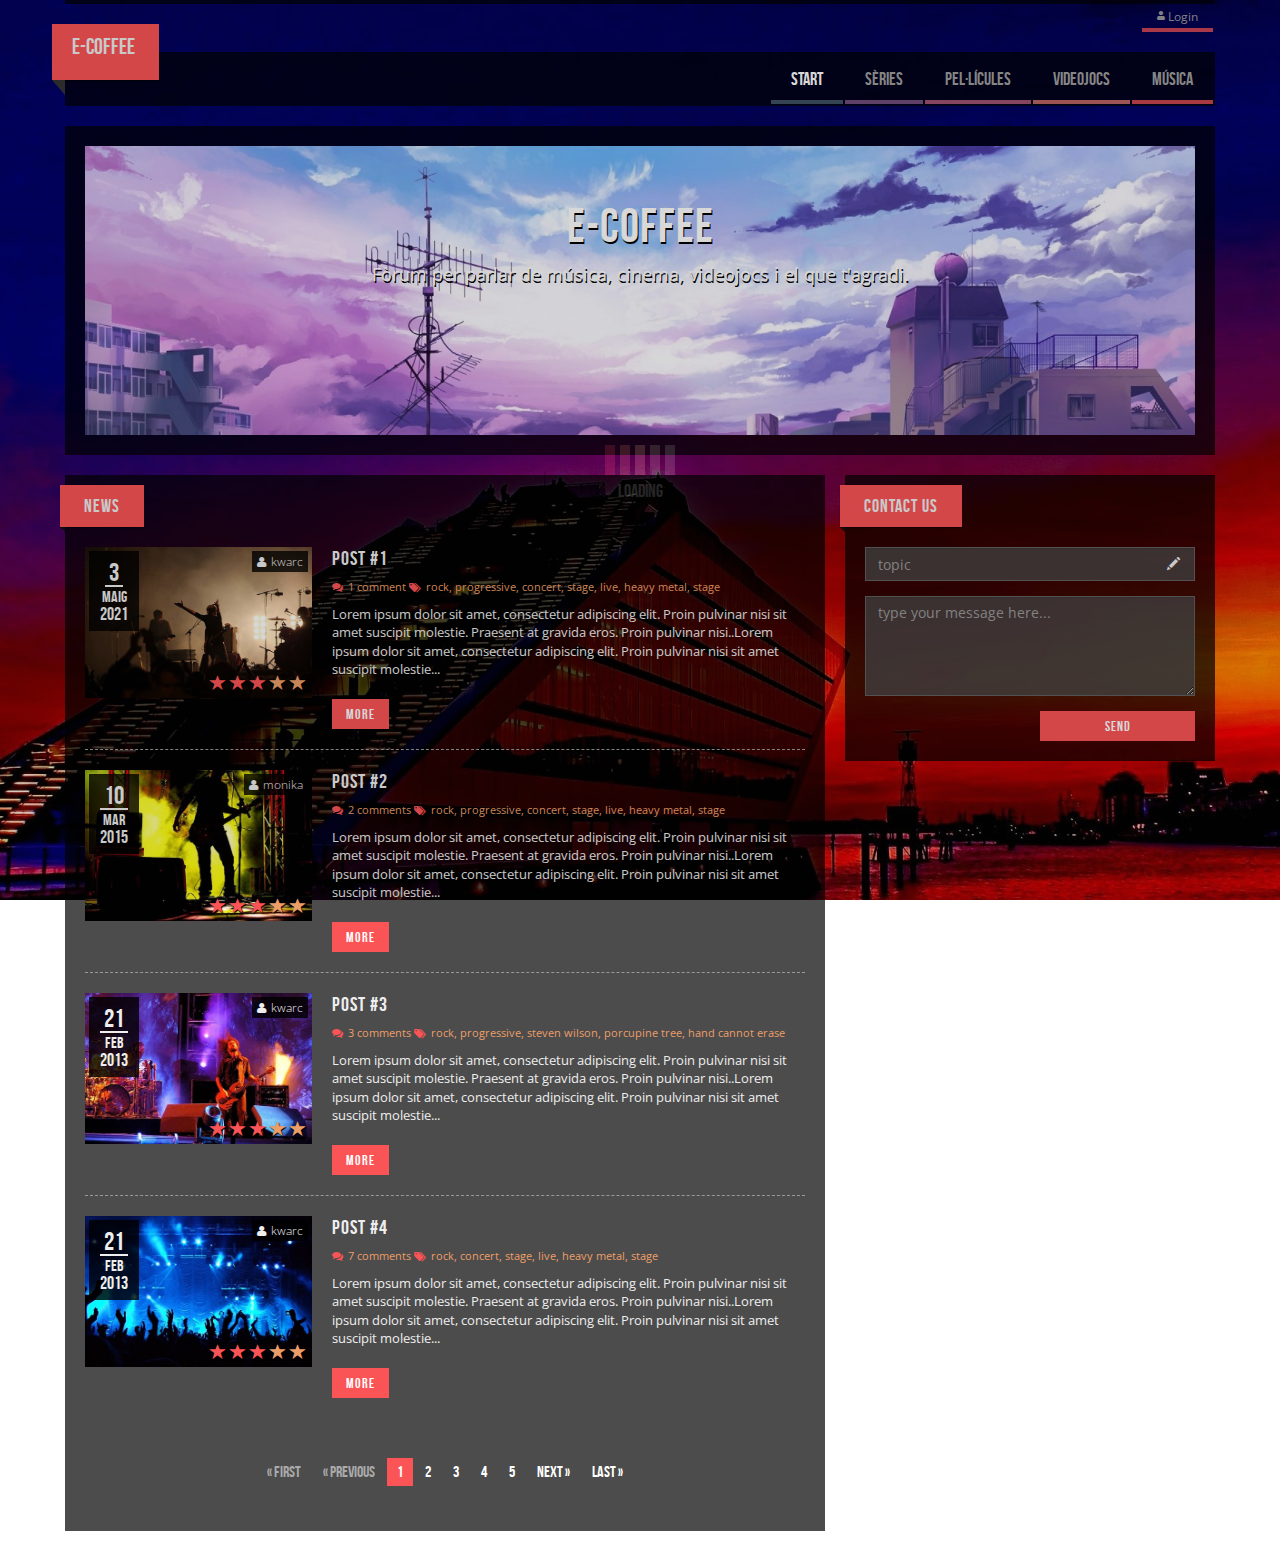
==== index.html @ 6d57e0d1 "first commit" ====
<!DOCTYPE html>
<html class="no-js">

<head>

    <meta name="viewport" content="width=device-width, initial-scale=1.0" />
    <meta http-equiv="Content-Type" content="text/html; charset=utf-8" />

    <title>E-Coffee</title>
    <!-- Opens Sans Font -->
    <link href='http://fonts.googleapis.com/css?family=Open+Sans:400,700,600' rel='stylesheet' type='text/css'>

    <!-- Bootstrap styles -->
    <link href="bootstrap-3.3.6-dist/css/bootstrap.min.css" media="screen" rel="stylesheet" type="text/css" >

    <!-- Font Awesome -->
    <link href="css/font-awesome.min.css" media="screen" rel="stylesheet" type="text/css" >

    <!-- Lightbox styles -->
    <link href="lightbox/css/lightbox.min.css" media="screen" rel="stylesheet" type="text/css" >

    <!-- Custom styles -->
    <link href="css/styles.min.css" media="screen" rel="stylesheet" type="text/css" >
    <!-- Modernizr -->
    <script type="text/javascript" src="js/modernizr.custom.min.js"></script>

    <script type="text/javascript">

        //checking media queries browsers support
        Modernizr.load({
            test: Modernizr.mq('only all'),
            nope: 'js/respond.min.js'
        });

    </script>

</head>

<body data-spy="scroll" data-target="#main-menu">
    <div class="preloader">
        <div class="loader">
            <div class="bar bar-1 bg-red"></div>
            <div class="bar bar-2 bg-orange"></div>
            <div class="bar bar-3 bg-yellow"></div>
            <div class="bar bar-4 bg-green"></div>
            <div class="bar bar-5 bg-green-2"></div>
            <div class="text">Loading</div>
        </div>
    </div>
    <div class="container">
        <div class="header-top">  
                    <div class="header-top-dropdown">

                        <div class="btn-group dropdown">
                            <button type="button" class="btn dropdown-toggle" data-toggle="dropdown">
                                <span class="text"><i class="fa fa-user"></i> Login</span>
                                <span class="equalizer-bar bg-red"></span>
                            </button>
                            <ul class="dropdown-menu dropdown-menu-right">
                                <li>
                                    <form class="login-form" action="#">
                                        <div class="form-group has-feedback">
                                            <input type="text" name="username" class="form-control" placeholder="Username">
                                            <i class="fa fa-user form-control-feedback"></i>
                                        </div>
                                        <div class="form-group has-feedback">
                                            <input type="password" name="username" class="form-control" placeholder="Password">
                                            <i class="fa fa-lock form-control-feedback"></i>
                                        </div>
                                        <button type="submit" class="btn standard-hover-effect bg-red btn-block">
                                            <span class="text">Log In <i class="fa fa-arrow-right"></i></span>
                                        </button>
                                        <h3 class="text-center">or</h3>
                                        <button type="submit" class="btn standard-hover-effect bg-red btn-block">
                                            <span class="text">Sign Up <i class="fa fa-arrow-right"></i></span>
                                        </button>
                                        <p class="text-center"><a href="#">Forgot your password?</a></p>
                                        <h3 class="text-center margin-bottom-20">Sign in with your social account</h3>
                                        <ul class="list-inline text-center">
                                            <li>
                                                <a href="#"><span class="icon-circle"><i class="fa fa-facebook"></i></span></a>
                                            </li><li>
                                                <a href="#"><span class="icon-circle"><i class="fa fa-twitter"></i></span></a>
                                            </li><li>
                                                <a href="#"><span class="icon-circle"><i class="fa fa-google-plus"></i></span></a>
                                            </li>
                                        </ul>
                                    </form>
                                </li>
                            </ul>
                        </div>
                    </div>
                    <div class="side-menu-tab">
                        <a class="expand" href="#">
                            <i class="fa fa-gear"></i>
                        </a>
                        <div class="side-menu-tab-content">
                            <h3 class="side-menu-header">Style switcher</h3>
                            <h4>Box transparency</h4>
                            <div class="row">
                                <div class="col-xs-6">
                                    <a class="btn standard-hover-effect bg-red btn-block change-opacity" href="#" data-opacity="low">
                                        <span class="text">Low</span>
                                    </a>
                                </div>
                                <div class="col-xs-6">
                                    <a class="btn standard-hover-effect bg-red btn-block change-opacity active" href="#" data-opacity="high">
                                        <span class="text">High</span>
                                    </a>
                                </div>
                            </div>
                        </div>
                    </div>

        </div>
        <div class="main-header">
            <div class="navbar navbar-inverse">
                <div class="navbar-header">
                    <button type="button" class="navbar-toggle" data-toggle="collapse" data-target="#main-menu">
                        <span class="sr-only">Toggle navigation</span>
                        <span class="icon-bar"></span>
                        <span class="icon-bar"></span>
                        <span class="icon-bar"></span>
                    </button>
                    <div class="navbar-brand">
                        <a href="index.html"><img src="img/logo.png" alt=""> E-Coffee</a>
                    </div>
                </div>
                <div class="collapse navbar-collapse" id="main-menu">
                    <ul class="nav navbar-nav">
                        <li class="active">
                            <a href="index.html">
                                <span class="text">Start</span>
                                <span class="equalizer-bar bg-blue"></span>
                            </a>
                        </li>
                        <li>
                            <a href="S&egrave;ries.html">
                                <span class="text">S&egrave;ries</span>
                                <span class="equalizer-bar bg-violet-2"></span>
                            </a>
                        </li>
                        <li>
                            <a href="Pel&middot;l&iacute;cules.html">
                                <span class="text">Pel&middot;l&iacute;cules</span>
                                <span class="equalizer-bar bg-pink"></span>
                            </a>
                        </li>
                        <li>
                            <a href="Videojocs.html">
                                <span class="text">Videojocs</span>
                                <span class="equalizer-bar bg-red-2"></span>
                            </a>
                        </li>
                        <li>
                            <a href="M&uacute;sica.html">
                                <span class="text">M&uacute;sica</span>
                                <span class="equalizer-bar bg-red"></span>
                            </a>
                        </li>
                    </ul>
                </div>
            </div>
        </div>
        
        <div class="row">
            <div class="col-md-12">
                <div class="standard-box no-border" id="slider">
                        <div class="carousel-inner">
                            <div class="item active">
                                <img src="img/slider-photos/concert-1.jpg" alt="slide-1">
                                <div class="carousel-caption">
                                    
                                    <h1 class="carousel-heading">E-Coffee </h1>
                                    <p>F&ograve;rum per parlar de m&uacute;sica, cinema, videojocs i el que t'agradi.</p>
                                </div>
                            </div>
                        </div>
                </div>   
            </div>     
            <div class="col-md-8">
                <div class="standard-box">
                    <h2 class="standard-header">
                        <span class="text">News</span>
                    </h2>
                    <!-- primer post -->
                    <div class="standard-article-item news">
                        <div class="row">
                            <div class="col-sm-4">
                                <a class="standard-article-image" href="news-item.html">
                                    <span class="standard-article-date date-full">
                                        <span class="day"><span>3</span></span>
                                        <span class="month">maig</span>
                                        <span class="year">2021</span>
                                    </span>
                                    <span class="standard-author"><i class="fa fa-user"></i> <strong>kwarc</strong></span>
                                    <img class="img-responsive" src="img/photos/concert-5-blog.jpg" alt="photo by Martin Fisch">
                                    <span class="rating">
                                        <span class="star positive">
                                            <span class="glyphicon glyphicon-star"></span>
                                        </span>
                                        <span class="star positive">
                                            <span class="glyphicon glyphicon-star"></span>
                                        </span>
                                        <span class="star positive">
                                            <span class="glyphicon glyphicon-star"></span>
                                        </span>
                                        <span class="star negative">
                                            <span class="glyphicon glyphicon-star"></span>
                                        </span>
                                        <span class="star negative">
                                            <span class="glyphicon glyphicon-star"></span>
                                        </span>
                                    </span>
                                </a>
                            </div>
                            <div class="col-sm-8">
                                <h3 class="standard-article-header"><a href="news-item.html">Post #1</a></h3>
                                <div class="list-toolbar">
                                    <a href="news-item.html#comments-list"><i class="fa fa-comments"></i> 1 comment</a>
                                    <i class="fa fa-tags"></i> <a href="#">rock</a>, <a href="#">progressive</a>, <a href="#">concert</a>, <a href="#">stage</a>, <a href="#">live</a>, <a href="#">heavy metal</a>, <a href="#">stage</a>
                                </div>
                                <p>Lorem ipsum dolor sit amet, consectetur adipiscing elit. Proin pulvinar nisi sit amet suscipit molestie. Praesent at gravida eros. Proin pulvinar nisi..Lorem ipsum dolor sit amet, consectetur adipiscing elit. Proin pulvinar nisi sit amet suscipit molestie...</p>
                                <a class="btn standard-hover-effect bg-red" href="news-item.html">
                                    <span class="text">More</span>
                                </a>
                            </div>
                            <div class="col-sm-12">
                                <hr>
                            </div>
                        </div>
                    </div>
                    <div class="standard-article-item news">
                        <div class="row">
                            <div class="col-sm-4">
                                <a class="standard-article-image" href="news-item.html">
                                    <span class="standard-article-date date-full">
                                        <span class="day"><span>10</span></span>
                                        <span class="month">mar</span>
                                        <span class="year">2015</span>
                                    </span>
                                    <span class="standard-author"><i class="fa fa-user"></i> <strong>monika</strong></span>
                                    <img class="img-responsive" src="img/photos/concert-2-blog.jpg" alt="photo by piermario">
                                    <span class="rating">
                                        <span class="star positive">
                                            <span class="glyphicon glyphicon-star"></span>
                                        </span>
                                        <span class="star positive">
                                            <span class="glyphicon glyphicon-star"></span>
                                        </span>
                                        <span class="star positive">
                                            <span class="glyphicon glyphicon-star"></span>
                                        </span>
                                        <span class="star negative">
                                            <span class="glyphicon glyphicon-star"></span>
                                        </span>
                                        <span class="star negative">
                                            <span class="glyphicon glyphicon-star"></span>
                                        </span>
                                    </span>
                                </a>
                            </div>
                            <div class="col-sm-8">
                                <h3 class="standard-article-header"><a href="news-item.html">Post #2</a></h3>
                                <div class="list-toolbar">
                                    <a href="news-item.html#comments-list"><i class="fa fa-comments"></i> 2 comments</a>
                                    <i class="fa fa-tags"></i> <a href="#">rock</a>, <a href="#">progressive</a>, <a href="#">concert</a>, <a href="#">stage</a>, <a href="#">live</a>, <a href="#">heavy metal</a>, <a href="#">stage</a>
                                </div>
                                <p>Lorem ipsum dolor sit amet, consectetur adipiscing elit. Proin pulvinar nisi sit amet suscipit molestie. Praesent at gravida eros. Proin pulvinar nisi..Lorem ipsum dolor sit amet, consectetur adipiscing elit. Proin pulvinar nisi sit amet suscipit molestie...</p>
                                <a class="btn standard-hover-effect bg-red" href="news-item.html">
                                    <span class="text">More</span>
                                </a>
                            </div>
                            <div class="col-sm-12">
                                <hr>
                            </div>
                        </div>
                    </div>
                    <div class="standard-article-item news">
                        <div class="row">
                            <div class="col-sm-4">
                                <a class="standard-article-image" href="news-item.html">
                                    <span class="standard-article-date date-full">
                                        <span class="day"><span>21</span></span>
                                        <span class="month">feb</span>
                                        <span class="year">2013</span>
                                    </span>
                                    <span class="standard-author"><i class="fa fa-user"></i> <strong>kwarc</strong></span>
                                    <img class="img-responsive" src="img/photos/concert-3-blog.jpg" alt="photo by deep_schismic">
                                    <span class="rating">
                                        <span class="star positive">
                                            <span class="glyphicon glyphicon-star"></span>
                                        </span>
                                        <span class="star positive">
                                            <span class="glyphicon glyphicon-star"></span>
                                        </span>
                                        <span class="star positive">
                                            <span class="glyphicon glyphicon-star"></span>
                                        </span>
                                        <span class="star negative">
                                            <span class="glyphicon glyphicon-star"></span>
                                        </span>
                                        <span class="star negative">
                                            <span class="glyphicon glyphicon-star"></span>
                                        </span>
                                    </span>
                                </a>
                            </div>
                            <div class="col-sm-8">
                                <h3 class="standard-article-header"><a href="news-item.html">Post #3</a></h3>
                                <div class="list-toolbar">
                                    <a href="news-item.html#comments-list"><i class="fa fa-comments"></i> 3 comments</a>
                                    <i class="fa fa-tags"></i> <a href="#">rock</a>, <a href="#">progressive</a>, <a href="#">steven wilson</a>, <a href="#">porcupine tree</a>, <a href="#">hand cannot erase</a>
                                </div>
                                <p>Lorem ipsum dolor sit amet, consectetur adipiscing elit. Proin pulvinar nisi sit amet suscipit molestie. Praesent at gravida eros. Proin pulvinar nisi..Lorem ipsum dolor sit amet, consectetur adipiscing elit. Proin pulvinar nisi sit amet suscipit molestie...</p>
                                <a class="btn standard-hover-effect bg-red" href="news-item.html">
                                    <span class="text">More</span>
                                </a>
                            </div>
                            <div class="col-sm-12">
                                <hr>
                            </div>
                        </div>
                    </div>
                    <div class="standard-article-item news">
                        <div class="row">
                            <div class="col-sm-4">
                                <a class="standard-article-image" href="news-item.html">
                                    <span class="standard-article-date date-full">
                                        <span class="day"><span>21</span></span>
                                        <span class="month">feb</span>
                                        <span class="year">2013</span>
                                    </span>
                                    <span class="standard-author"><i class="fa fa-user"></i> <strong>kwarc</strong></span>
                                    <img class="img-responsive" src="img/photos/concert-6-blog.jpg" alt="photo by Martin Fisch">
                                    <span class="rating">
                                        <span class="star positive">
                                            <span class="glyphicon glyphicon-star"></span>
                                        </span>
                                        <span class="star positive">
                                            <span class="glyphicon glyphicon-star"></span>
                                        </span>
                                        <span class="star positive">
                                            <span class="glyphicon glyphicon-star"></span>
                                        </span>
                                        <span class="star negative">
                                            <span class="glyphicon glyphicon-star"></span>
                                        </span>
                                        <span class="star negative">
                                            <span class="glyphicon glyphicon-star"></span>
                                        </span>
                                    </span>
                                </a>
                            </div>
                            <div class="col-sm-8">
                                <h3 class="standard-article-header"><a href="news-item.html">Post #4</a></h3>
                                <div class="list-toolbar">
                                    <a href="news-item.html#comments-list"><i class="fa fa-comments"></i> 7 comments</a>
                                    <i class="fa fa-tags"></i> <a href="#">rock</a>, <a href="#">concert</a>, <a href="#">stage</a>, <a href="#">live</a>, <a href="#">heavy metal</a>, <a href="#">stage</a>
                                </div>
                                <p>Lorem ipsum dolor sit amet, consectetur adipiscing elit. Proin pulvinar nisi sit amet suscipit molestie. Praesent at gravida eros. Proin pulvinar nisi..Lorem ipsum dolor sit amet, consectetur adipiscing elit. Proin pulvinar nisi sit amet suscipit molestie...</p>
                                <a class="btn standard-hover-effect bg-red" href="news-item.html">
                                    <span class="text">More</span>
                                </a>
                            </div>
                            <div class="col-sm-12">
                                <hr class="no-border">
                            </div>
                        </div>
                    </div>
                    <div class="text-center">
                        <ul class="pagination">
                            <li class="disabled"><a href="#"><small>&laquo;</small> First</a></li>
                            <li class="disabled"><a href="#"><small>&laquo;</small> Previous</a></li>
                            <li class="active"><a href="#">1</a></li>
                            <li><a href="#">2</a></li>
                            <li><a href="#">3</a></li>
                            <li><a href="#">4</a></li>
                            <li><a href="#">5</a></li>
                            <li><a href="#">Next <small>&raquo;</small></a></li>
                            <li><a href="#">Last <small>&raquo;</small></a></li>
                        </ul>
                    </div>
                </div>
            </div>
            <aside class="col-sm-12 col-md-4">
                <div class="standard-box bottom-box">
                    <h2 class="standard-header">
                        <span class="text">Contact Us</span>
                    </h2>
                    <form class="form-horizontal" enctype="application/x-www-form-urlencoded" method="post" action="#">
                        <div class="form-group has-feedback">
                            <div class="col-sm-12">
                                <input class="form-control" type="text" name="topic" id="topic" value="" placeholder="topic">
                                <span class="glyphicon glyphicon-pencil form-control-feedback"></span>
                            </div>
                        </div>
                        <div class="form-group">
                            <div class="col-sm-12">
                                <textarea class="form-control" name="message" id="message" placeholder="type your message here..."></textarea>
                            </div>
                        </div>
                        <div class="form-group">
                            <div class="col-sm-6 col-sm-offset-6">
                                <button name="submit" class="btn standard-hover-effect bg-red btn-block">
                                    <span class="text">Send</span>
                                </button>
                            </div>
                        </div>
                    </form>
                </div>
            </aside>
        </div>
       <div class="row">
            <div class="col-sm-6 col-md-4">  
            </div>
        </div>
        
    </div>
           


    <!-- jQuery -->
    <script type="text/javascript" src="js/jquery.1.11.0.min.js"></script>

    <!-- Bootstrap -->
    <script type="text/javascript" src="bootstrap-3.3.6-dist/js/bootstrap.min.js"></script>

    <!-- jQuery cookie -->
    <script type="text/javascript" src="js/jquery.cookie.min.js"></script>

    <!-- jQuery scrollTo -->
    <script type="text/javascript" src="js/jquery-scrollto-min.js"></script>

    <!-- Lightbox -->
    <script type="text/javascript" src="lightbox/js/lightbox.min.js"></script>

    <!-- Google maps -->
    <script src="https://maps.googleapis.com/maps/api/js"></script>

    <!-- Masonry -->
    <script type="text/javascript" src="js/masonry.pkgd.min.js"></script>

    <!-- Shuffle -->
    <script type="text/javascript" src="js/jquery.shuffle.modernizr.min.js"></script>

    <!-- Custom javascript -->
    <script type="text/javascript" src="js/custom.min.js"></script>

</body>
</html>
---- css/styles.min.css ----
@font-face{font-family:'bebas_neueregular';src:url(../fonts/BebasNeue-webfont.eot);src:url(../fonts/BebasNeue-webfont.eot?#iefix) format("embedded-opentype"),url(../fonts/BebasNeue-webfont.woff) format("woff"),url(../fonts/BebasNeue-webfont.ttf) format("truetype"),url(../fonts/BebasNeue-webfont.svg#bebas_neueregular) format("svg");font-weight:400;font-style:normal}html,body{height:100%;color:#eee;font-family:'bebas_neueregular';font-size:13px}body{overflow-x:hidden;background:url(../img/background.jpg) repeat top center fixed}.preloader{position:fixed;left:0;top:0;z-index:9999;overflow:visible;width:100%;height:100%;background:#080808}.loader{overflow:hidden;width:70px;height:50px;margin:auto}.preloader .loader{position:absolute;top:0;right:0;bottom:0;left:0;overflow:visible}.loader .text{position:absolute;bottom:-30px;left:0;width:100%;font-size:18px;text-align:center}.loader .bar{position:relative;float:left;width:10px;height:30px;background:#fff;margin-top:20px;margin-left:5px;-webkit-animation:load .9s infinite ease-in-out;animation:load .9s infinite ease-in-out}.loader .bar.bar-1{margin-left:0}.loader .bar.bar-2{-webkit-animation-delay:-.15s;animation-delay:-.15s}.loader .bar.bar-3{-webkit-animation-delay:-.3s;animation-delay:-.3s}.loader .bar.bar-4{-webkit-animation-delay:-.45s;animation-delay:-.45s}.loader .bar.bar-5{-webkit-animation-delay:-.6s;animation-delay:-.6s}@-webkit-keyframes load{0%,80%,100%{height:30px;top:0}40%{top:-20px;height:50px}}@keyframes load{0%,80%,100%{height:30px;top:0}40%{top:-20px;height:50px}}.side-menu-tab{position:fixed;right:-200px;top:82px;z-index:1000;width:250px;height:50px;-webkit-transition:all .3s;transition:all .3s}.side-menu-tab .expand{display:block;float:left;width:50px;height:50px;background:rgba(0,0,0,0.7);color:#fff;cursor:pointer;font-size:16px;line-height:50px;text-align:center;-webkit-transition:background .3s linear;transition:background .3s linear}.low-opacity .side-menu-tab .expand{background:rgba(0,0,0,0.85)}.side-menu-tab-content{float:left;width:200px;background:rgba(0,0,0,0.7);padding:10px 20px 20px;-webkit-transition:background .3s linear;transition:background .3s linear}.low-opacity .side-menu-tab-content{background:rgba(0,0,0,0.85)}.side-menu-tab.open{right:0}.side-menu-header{margin:0 0 30px;line-height:30px;text-align:center}.header-top{background:rgba(0,0,0,0.7);padding:2px 0;border:0 none;border-radius:0;-webkit-transition:background .3s linear;transition:background .3s linear}.low-opacity .header-top{background:rgba(0,0,0,0.85)}.header-top-dropdown{float:right;font-size:0;text-align:right}.header-top .social-links{margin:0}.header-top .social-links li{padding:0;margin-left:2px}.header-top .social-links li a{display:block;position:relative;width:30px;height:30px;color:#999;line-height:30px;text-align:center}.header-top .social-links li a .fa{position:relative;z-index:2}.header-top .social-links li a:hover,.header-top .social-links li a:focus{color:#fff}.header-top .btn-group{margin:0}.header-top .btn.dropdown-toggle{background:transparent;padding:0 15px;border:0 none;color:#999;font-family:"Open Sans",Arial,Helvetica,sans-serif;font-size:12px;letter-spacing:0;line-height:30px;-webkit-transition:.3s linear;transition:.3s linear}.header-top .btn:hover,.header-top .btn:focus{color:#fff}.header-top-dropdown .btn-group{margin-right:2px}.header-top-dropdown .btn-group .text{position:relative;z-index:2}.header-top-dropdown .dropdown-menu{z-index:103;min-width:240px;padding:10px;margin-top:2px}.header-top-dropdown .dropdown-menu .has-feedback .form-control-feedback{top:0}.header-top-dropdown .dropdown-menu .standard-hover-effect{margin-bottom:15px}.header-top-dropdown .dropdown-menu .standard-hover-effect.btn-lg .text{line-height:42px}.header-top-dropdown .dropdown-menu h3{margin-top:0;margin-bottom:15px;font-size:16px}.header-top-dropdown .icon-circle{padding:10px}.header-top-dropdown .icon-circle .fa,.header-top-dropdown .icon-circle .glyphicon{width:18px;height:18px;font-size:14px;line-height:18px}.header-top-dropdown .list-inline{margin-bottom:15px}.navbar{background:rgba(255,255,255,0.7);padding:2px;border:0 none;border-radius:0;margin-top:48px;-webkit-transition:background .3s linear;transition:background .3s linear}.low-opacity .navbar{background:rgba(0,0,0,0.85)}.navbar-inverse{background:rgba(0,0,0,0.7)}.navbar .social-links{position:absolute;top:-24px;right:0;margin:0}.navbar .social-links li{padding-left:4px;padding-right:0}.navbar .social-links li a{display:block;width:21px;height:21px;background:#FA5456;color:#eee;font-size:16px;line-height:21px;text-align:center;-webkit-transition:none;transition:none}.navbar .slogan{position:absolute;top:-24px;left:144px;padding-left:24px;color:#333;font-size:16px}.navbar .slogan .fa{position:absolute;top:-1px;left:0;font-size:20px}.navbar-brand{height:44px;padding:0;border-right:1px solid rgba(0,0,0,0);margin:0 5px 0 0;-webkit-transition:none;transition:none}.navbar-brand a{display:block;position:relative;height:56px;background:#FA5456;padding:12px 24px 12px 12px;color:#eee;font-size:22px;-webkit-box-shadow:0 1px 1px rgba(0,0,0,0.5);box-shadow:0 1px 1px rgba(0,0,0,0.5);-webkit-transition:none;transition:none}.navbar-brand a:after{position:absolute;top:56px;left:0;width:0;height:0;content:'';border-top:0 solid rgba(0,0,0,0);border-bottom:15px solid rgba(0,0,0,0);border-right:13px solid #333}.navbar-brand a:hover,.navbar-brand a:focus{color:#fff}.navbar-brand a img{margin-right:5px}.navbar .navbar-brand a{top:-30px;left:-15px}.navbar .navbar-collapse,.navbar .navbar-form{padding-left:0;padding-right:0}.navbar .navbar-toggle{height:54px;background:#FA5456;margin:0;border-radius:0;border:0 none}.navbar .navbar-toggle:hover,.navbar .navbar-toggle:focus{background:#FA5456}#main-menu > .navbar-nav{float:right;margin-right:-2px}#main-menu > .navbar-nav > li{margin-right:2px}#main-menu > .navbar-nav > li > a{padding-left:20px;padding-right:20px;font-size:18px;text-transform:uppercase;-webkit-transition:none;transition:none}#main-menu > .navbar-nav > li > a > .text{display:block;position:relative;z-index:2;-webkit-transition:all .3s ease-out;transition:all .3s ease-out}#main-menu > .navbar-nav > li > a:hover > .text{color:#eee}#main-menu > .navbar-nav > li.active > a{background:transparent}#main-menu .navbar-nav > .open > a,#main-menu .navbar-nav > .open > a:hover,#main-menu .navbar-nav > .open > a:focus{background-color:transparent}.equalizer-bar{display:block;position:absolute;left:0;bottom:0;z-index:1;opacity:.8;width:100%;height:4px;-webkit-transition:all .3s ease-out;transition:all .3s ease-out}:hover > .equalizer-bar{opacity:.8;height:100%}.caret{margin-right:-4px}.dropdown-menu{width:100%;background:rgba(0,0,0,0.7);padding:0;border:0 none;border-radius:0;-webkit-transition:background .3s linear;transition:background .3s linear}.low-opacity .dropdown-menu{background:rgba(0,0,0,0.85)}.dropdown-menu > li > a{position:relative;padding:10px 20px;border-bottom:1px solid rgba(255,255,255,0.15);color:#999;font-size:16px;text-align:left;text-transform:uppercase}.dropdown-menu > li > a:hover,.dropdown-menu > li > a:focus{color:#fff;background-color:transparent}.dropdown-menu>.active>a,.dropdown-menu>.active>a:hover,.dropdown-menu>.active>a:focus{background:transparent}.navbar-nav > li > .dropdown-menu{margin-top:2px;margin-left:-2px}.logo{color:#fff;font-family:'bebas_neueregular';font-size:20px}.logo:hover,.logo:focus{color:#fff}.scroll-up{position:absolute;top:-30px;right:0;width:30px;height:30px;background:rgba(0,0,0,0.7);color:#FA5456;line-height:30px;text-align:center}.low-opacity .scroll-up{background:rgba(0,0,0,0.85)}.footer{margin-top:30px}.footer p{margin-bottom:0}.footer .logo{margin-top:-6px}.footer hr{margin-top:10px;margin-bottom:10px}.standard-box{position:relative;background:rgba(0,0,0,0.7);padding:20px;margin-bottom:20px;-webkit-transition:background .3s linear;transition:background .3s linear}.low-opacity .standard-box{background:rgba(0,0,0,0.85)}.standard-header{display:block;position:relative;top:-10px;left:-25px;margin:0 0 10px;font-size:18px;line-height:18px}.standard-header .text{display:inline-block;background:#FA5456;padding:12px 24px;color:#eee;-webkit-box-shadow:0 1px 1px rgba(0,0,0,0.5);box-shadow:0 1px 1px rgba(0,0,0,0.5)}.standard-header .text-yellow{background:#FBDE8A}.standard-header .text-green{background:#B0D794}.standard-header .text-orange{background:#EB9E68}.standard-header .text-yellow,.standard-header .text-green,.standard-header .text-orange{color:#000}.standard-header:after{position:absolute;top:100%;left:0;width:0;height:0;content:'';border-top:0 solid rgba(0,0,0,0);border-bottom:5px solid rgba(0,0,0,0);border-right:5px solid #111}.standard-article-header{margin:0 0 10px;font-size:20px;letter-spacing:1px}.standard-article-header a{color:#eee}.standard-article-header a:hover{color:#FA5456}.standard-article-header .label{position:relative;top:-4px;padding:0 4px 1px;margin-left:2px;font-family:'Open Sans',Arial,Helvetica,sans-serif;font-size:10px;font-weight:300;text-transform:uppercase}.list-toolbar{margin-left:0;margin-bottom:10px;color:#EB9E68;font-family:"Open Sans",Arial,Helvetica,sans-serif;font-size:11px}.list-toolbar .fa{margin-right:2px;color:#FA5456}.standard-article-image{display:block;position:relative}.standard-article-date{position:absolute;top:4px;left:4px;width:50px;background:rgba(0,0,0,0.8);padding:8px 0;color:#eee;font-size:18px;line-height:16px;text-align:center;text-transform:uppercase}.standard-article-date span{display:block}.standard-article-date span span{display:inline-block;padding:0 4px;border-bottom:2px solid #eee;margin-bottom:2px}.standard-article-date span.day{font-size:26px;line-height:26px}.standard-article-date span.day-smaller{font-size:18px;line-height:26px}.standard-article-date span.month{font-size:16px;line-height:16px}.standard-article-date span.year{font-size:18px;line-height:18px}.standard-author{position:absolute;top:4px;right:4px;background:rgba(0,0,0,0.8);padding:2px 5px;color:#eee;font-family:'Open Sans',Arial,Helvetica,sans-serif;font-size:12px;text-align:right}.standard-author strong{font-weight:300;margin-left:2px}.rating{display:block;overflow:hidden;padding:3px 0;line-height:1px}.rating .star{float:left;padding:0 2px;color:#EB9E68;font-size:16px;-webkit-text-shadow:1px 1px 1px #000;text-shadow:1px 1px 1px #000}.rating .star.positive{color:#FA5456}.rating .text{line-height:14px;padding-left:5px}.standard-article-image .rating{position:absolute;bottom:4px;right:4px;z-index:10}.event-status{position:absolute;top:0;left:0;z-index:2;height:100%;width:3px;-webkit-transition:.3s ease;transition:.3s ease}.event-status-lg{width:6px}:hover > .event-status{width:100%;opacity:.25}.item-heading{text-transform:uppercase;font-size:23px;margin:0;margin-bottom:20px}.item-heading .item-number{position:relative;vertical-align:middle;font-size:15px;color:#FA5456;line-height:1}.standard-article-image .standard-article-date,.standard-article-image .standard-author{-webkit-transition:.3s linear;transition:.3s linear}.standard-article-image .standard-article-date span span{-webkit-transition:.3s border-color linear;transition:.3s border-color linear}.standard-article-image:hover .standard-article-date,.standard-article-image:hover .standard-author{color:#FA5456}.standard-article-image:hover .standard-article-date span span{border-color:#FA5456}.standard-article-item.event p,.standard-article-item.album p{margin:0 0 5px}.standard-article-item.event p .fa,.standard-article-item.event p .glyphicon,.standard-article-item.album p .fa,.standard-article-item.album p .glyphicon{margin-right:2px}.standard-article-item.event .description{color:#888;font-style:italic}.standard-article-item.event.event-date .standard-article-image{display:inline-block;float:left}.standard-article-item.event.event-date .standard-article-date{display:inline-block;position:relative;left:0;top:0;width:60px;padding:16px 0}.standard-article-item.event.event-date .standard-article-header,.standard-article-item.event.event-date p{margin-left:80px}.standard-article-item.album .rating{position:relative;left:0;top:0;z-index:1;margin-bottom:10px}.standard-article-item.album.album-xs .rating{margin-bottom:5px}.standard-article-item.album .standard-article-header{margin-bottom:5px}.standard-article-item.album.album-xs .standard-article-header{margin-bottom:2px}.standard-article-item.top-list-item .progress{margin-bottom:5px}.standard-article-item.smaller hr{margin-top:15px;margin-bottom:15px}.standard-article-item.smaller .standard-article-header{margin-bottom:0}.standard-article-item.tile .standard-article-header{margin-top:10px}.standard-article-item.tile p{font-size:12px;text-align:justify}.standard-box .article-item-image{margin:-15px}.article-toolbar{padding:10px 0;border-top:1px dashed #999;border-bottom:1px dashed #999;margin-bottom:20px;font-family:'Open Sans',Arial,Helvetica,sans-serif}.article-toolbar .list-inline{float:right;margin:0}.article-toolbar-info{line-height:30px}.article-toolbar-info .info-item{padding-right:10px;border-right:1px solid #999;margin-right:10px}.article-toolbar-info .info-item:last-child{padding-right:0;margin-right:0;border-right:0 none}.article-toolbar-info .info-item .glyphicon,.article-toolbar-info .info-item .fa{margin-right:2px}.standard-text{font-size:13px}.standard-text .img-link{display:block;position:relative;margin:20px auto}.standard-text .img-link.pull-left{margin:10px 20px 10px 0}.standard-text .img-link.pull-right{margin:10px 0 10px 20px}.standard-text .img-link img{margin:0}.standard-text .img-link .description{position:absolute;bottom:0;left:0;width:100%;background-color:rgba(0,0,0,.75);padding:10px;color:#fff;font-family:'Open Sans',Arial,Helvetica,sans-serif;font-size:11px}.standard-text .img-link .overlay{position:absolute;top:0;left:0;z-index:2;width:100%;height:100%;border:5px solid rgba(0,0,0,0.5);-webkit-transition:.3s linear;transition:.3s linear}.standard-text .img-link .overlay .fa{position:absolute;top:50%;left:50%;opacity:0;width:28px;height:28px;margin:-14px 0 0 -14px;color:#fff;font-size:28px;line-height:28px;text-align:center;-webkit-transition:.3s linear;transition:.3s linear}.standard-text .icon-circle{padding:5px}.standard-text .icon-circle .fa,.standard-text .icon-circle .glyphicon{width:18px;height:18px;font-size:14px;line-height:18px}.standard-text ul,.standard-text ol{font-family:'Open Sans',Arial,Helvetica,sans-serif}.img-link:hover .overlay{background:rgba(0,0,0,0.75)}.img-link:hover .overlay .fa{opacity:1}.img-link:hover .overlay .description-box{opacity:1}.img-thumbnail{background-color:rgba(0,0,0,0.7);border:0 none;border-radius:0}.info-content{font-family:'Open Sans',Arial,Helvetica,sans-serif}.info-content .info-item{margin-bottom:2px}.info-content .info-item .glyphicon,.info-content .info-item .fa{margin-right:2px}.comments-list .comment{margin:0 0 20px}.comments-list .comment .comment-info{float:right;width:30%;font-family:'Open Sans',Arial,Helvetica,sans-serif;font-size:11px;text-align:right}.comments-list .comment .comment-info img{float:right;margin:0 0 0 10px}.comments-list .comment .comment-info span{display:block;display:block;text-align:right}.comments-list .comment .comment-content{border-bottom:1px dashed #888;color:#999}.comments-list .comment:last-child .comment-content{border-bottom:0 none}.user-box p{margin-bottom:0}.user-box .subheading{margin-bottom:10px}.user-box .description{text-align:justify}.user-box .heading{margin-top:10px;margin-bottom:2px}.user-box .subheading{color:#888}.user-box .avatar{position:relative}.user-box .avatar .additional-info-box .fa{font-size:24px}.social-icons li a{display:inline-block;width:18px;height:18px;background:#FA5456;color:#eee;font-size:14px;line-height:18px;text-align:center}.additional-info-box{position:absolute;top:0;left:0;opacity:0;width:100%;height:100%;padding:20px 10px;background:rgba(250,84,86,0.65);color:#fff;text-align:center;vertical-align:middle;-webkit-transition:.3s linear;transition:.3s linear}.additional-info-box-content{position:absolute;top:70%;left:0;width:100%;height:46px;margin-top:-21px;-webkit-transition:.3s linear;transition:.3s linear}:hover > .additional-info-box .additional-info-box-content{top:50%}.additional-info-box .fa{font-size:28px}.additional-info-box p{display:block}:hover > .additional-info-box{opacity:1}.pagination>li>a,.pagination>li>span{background:transparent;padding:6px 10px;border:0 none;margin:0 1px;color:#fff;font-size:16px;line-height:1}.pagination > .active > a,.pagination > .active > span,.pagination > .active > a:hover,.pagination > .active > span:hover,.pagination > .active > a:focus,.pagination > .active > span:focus{background:#FA5456}.pagination > .disabled > span,.pagination > .disabled > span:hover,.pagination > .disabled > span:focus,.pagination > .disabled > a,.pagination > .disabled > a:hover,.pagination > .disabled > a:focus{background:transparent;border:0 none;border-radius:0;color:#aaa}.pagination > li > a:hover,.pagination > li > span:hover,.pagination > li > a:focus,.pagination > li > span:focus{background:transparent;color:#EB9E68}.pagination>li:first-child>a,.pagination>li:first-child>span,.pagination>li:last-child>a,.pagination>li:last-child>span{border-radius:0}.progress{border-radius:0}.progress-bar{position:relative;padding-left:15px;font-family:'Open Sans',Arial,Helvetica,sans-serif;font-size:12px;text-align:left}.progress-bar:after{display:block;position:absolute;left:0;bottom:0;z-index:2;width:0;height:100%;content:"";background:#e73639;-webkit-transition:all .3s ease-out;transition:all .3s ease-out}.progress-bar .text{position:relative;z-index:3}.progress-bar-danger{background-color:#FA5456}.progress:hover .progress-bar:after{width:100%}.tags-list{margin-bottom:-10px}.tag{display:inline-block;position:relative;height:20px;background:#181818;padding:0 4px 0 6px;border-radius:3px 0 0 3px;margin:0 10px 10px 0;color:#fff;font-family:'Open Sans',Arial,Helvetica,sans-serif;font-size:12px;line-height:20px}.tag:hover,.tag:focus{background-color:#FA5456;color:#fff}.tag:hover:before,.tag:focus:before{border-color:transparent transparent transparent #FA5456}.tag .fa{margin-right:5px}.tag:before{position:absolute;top:0;right:-10px;width:0;height:0;content:"";border-style:solid;border-width:10px 0 10px 10px;border-color:transparent transparent transparent #181818;-webkit-transition:.3s linear;transition:.3s linear}.thumbnail{position:relative;background:rgba(0,0,0,0.7);padding:0;margin-bottom:20px;border:0 none;border-radius:0;-webkit-transition:background .3s linear;transition:background .3s linear}.low-opacity .thumbnail{background:rgba(0,0,0,0.85)}.thumbnail .standard-header{top:10px;left:-5px}.pricing .price{display:block;height:100px;margin:0;line-height:100px;font-size:62px;font-weight:500;text-align:center}.pricing .additional-info{display:block;position:relative;top:-20px;color:#999;font-family:'Open Sans',Arial,Helvetica,sans-serif;font-size:16px;font-weight:700;text-align:center;text-transform:uppercase}.pricing .main-description{padding:0 15px 12px;margin:0;font-size:12px;text-align:center}.pricing-image{position:relative;overflow:hidden;min-height:160px;height:160px;text-align:center}.pricing-image:before{display:inline-block;vertical-align:middle;height:100%;content:'';margin-right:-.25em}.pricing-title{display:inline-block;vertical-align:middle;width:100%;margin:0;color:#fff;text-align:center;-webkit-text-shadow:0 1px 2px rgba(0,0,0,.6);text-shadow:0 1px 2px rgba(0,0,0,.6)}.pricing-title .text{display:inline-block;position:relative;background:rgba(0,0,0,.75);padding:5px 10px;font-size:32px;line-height:32px;margin-bottom:2px}.pricing-title .text:last-child{margin-bottom:0}.pricing-title .text-smaller{font-size:16px;line-height:16px}.pricing .caption{padding:0;color:#fff;text-align:center}.pricing .description p{margin:0 20px}.pricing .list-unstyled li{padding:10px 20px;border-bottom:1px dashed #999;color:#fff;font-family:'Open Sans',Arial,Helvetica,sans-serif;font-size:13px;text-align:left}.pricing .list-unstyled li .fa,.pricing .list-unstyled li .glyphicon{margin-right:5px}.pricing .label{font-family:'Open Sans',Arial,Helvetica,sans-serif;font-weight:300}.pricing .btn{display:block;width:auto;margin:20px}.pricing .standard-article-date{left:auto;right:4px}.badge{background:#fff;color:#000;font-family:'Open Sans',Arial,Helvetica,sans-serif}.form-control{background:rgba(76,76,76,0.75);border:1px solid rgba(96,96,96,1);border-radius:0;color:#eee;font-family:'Open Sans',Arial,Helvetica,sans-serif}.input-lg{height:42px;padding:8px 16px;font-size:14px}.form-control-feedback{line-height:34px}.form-control-feedback.form-control-feedback-lg{width:42px;height:42px;line-height:42px}textarea.form-control{min-height:100px}label,.control-label{font-weight:300;font-size:16px}.form-horizontal .form-group:last-child{margin-bottom:0}.form-control:focus{border-color:#FA5456;outline:0;-webkit-box-shadow:inset 0 1px 1px rgba(0,0,0,.075),0 0 8px rgba(250,84,86,.6);box-shadow:inset 0 1px 1px rgba(0,0,0,.075),0 0 8px rgba(250,84,86,.6)}.form-register-header{margin-bottom:40px}.form-register-header .list-inline{margin:40px 0}.form-register{margin-bottom:20px}.input-group-addon{background:#FA5456;border:0 none;border-radius:0}.address-box .heading,.address-box .logo{margin:0 0 20px}.address-box p{margin-bottom:5px}.address-box p .glyphicon,.address-box p .fa{margin-right:5px}.location-box .glyphicon,.location-box .fa{float:left;font-size:44px}.location-box p{margin-left:54px}#map-canvas{height:200px;border:2px solid rgba(0,0,0,0.75);margin-bottom:20px}.modal-header{border-color:#FA5456;border-width:2px;text-transform:uppercase;color:#fff}.modal-header .modal-title{font-size:23px}.modal-body{overflow:auto}.modal-content{background-color:#080808;border-color:rgba(255,255,255,.1);border-radius:0;border-width:2px}.modal-footer{border-color:#FA5456;border-width:2px}.modal-static{position:relative}.modal-static:before,.modal-static:after{display:table;content:" "}.modal-static:after{clear:both}.modal-static:before,.modal-static:after{display:table;content:" "}.modal-static:after{clear:both}.modal-static .modal{display:block!important;position:relative!important;top:auto;right:auto;left:auto;bottom:auto;z-index:1!important;opacity:1;overflow:hidden!important}.modal-static .modal:before,.modal-static .modal:after{display:table;content:" "}.modal-static .modal:after{clear:both}.modal-static .modal:before,.modal-static .modal:after{display:table;content:" "}.modal-static .modal:after{clear:both}.modal-header .close{color:#FFF}code{background-color:#222;color:#fff}pre{background-color:#222;border:1px solid #333;color:#fff}.carousel{margin:-15px}.carousel-control{display:inline-block;position:absolute;top:50%;opacity:1;z-index:10;width:auto;height:42px;background-color:#FA5456;background-image:none!important;padding:12px;margin-top:-21px;color:#eee;font-size:18px;line-height:18px;-webkit-box-shadow:0 1px 1px rgba(0,0,0,0.5);box-shadow:0 1px 1px rgba(0,0,0,0.5)}.carousel-control .glyphicon-chevron-left,.carousel-control .glyphicon-chevron-right,.carousel-control .icon-prev,.carousel-control .icon-next,.carousel-control .glyphicon,.carousel-control .fa{margin:0;font-size:20px;line-height:20px;-webkit-text-shadow:none;text-shadow:none}.carousel-control:hover,.carousel-control:focus{opacity:1;background-color:#e73639}.carousel-control.left{left:-10px}.carousel-control.left:after{position:absolute;top:100%;left:0;width:0;height:0;content:'';border-top:0 solid rgba(0,0,0,0);border-bottom:5px solid rgba(0,0,0,0);border-right:5px solid #111}.carousel-control.right{right:-10px}.carousel-control.right:after{position:absolute;top:100%;right:0;width:0;height:0;content:'';border-top:0 solid rgba(0,0,0,0);border-bottom:5px solid rgba(0,0,0,0);border-left:5px solid #111}.carousel-caption{top:50%;bottom:auto;left:10%;right:10%;height:202px;padding:0;margin-top:-101px}.carousel-caption .carousel-heading{margin:10px 0;font-size:48px;-webkit-text-shadow:1px 2px 0 #000;text-shadow:1px 2px 0 #000}.carousel-caption .carousel-heading .text{display:inline-block}.carousel-caption p{margin-bottom:0;font-size:18px;-webkit-text-shadow:1px 2px 0 #000;text-shadow:1px 2px 0 #000}.main-icon{font-size:44px;line-height:54px;text-align:center}.carousel-indicators{top:10px;bottom:auto;left:auto;right:10px;width:100%;margin-left:0;text-align:right}.carousel-indicators li{width:18px;height:18px;border-width:2px;border-radius:0;margin:0 0 0 5px}.carousel-indicators li.active{width:18px;height:18px;background-color:#FA5456;margin:0 0 0 5px}.timeline{position:relative;padding:20px 0;margin-top:20px;margin-bottom:20px}.timeline::before{position:absolute;top:0;left:18px;height:100%;width:4px;content:'';background:rgba(255,255,255,0.75)}.timeline-block{position:relative;margin:20px 0}.timeline-block:after{display:table;clear:both;content:""}.timeline-block:first-child{margin-top:0}.timeline-block:last-child{margin-bottom:0}.timeline-img{position:absolute;top:4px;left:0;width:40px;height:40px;border-radius:50%;text-align:center;-webkit-box-shadow:0 0 0 4px #eee,inset 0 2px 0 rgba(0,0,0,0.08),0 3px 0 4px rgba(0,0,0,0.05);box-shadow:0 0 0 4px #eee,inset 0 2px 0 rgba(0,0,0,0.08),0 3px 0 4px rgba(0,0,0,0.05)}.timeline-img .fa,.timeline-img .glyphicon{display:inline-block;position:relative;font-size:20px;line-height:40px;text-align:center;-webkit-text-shadow:0 2px 0 rgba(0,0,0,0.5);text-shadow:0 2px 0 rgba(0,0,0,0.5)}.timeline-img.picture{background:#75ce66}.timeline-img.movie{background:#c03b44}.timeline-img.location{background:#f0ca45}.timeline-content{position:relative;background:rgba(0,0,0,0.75);padding:1em;border-radius:.25em;margin-left:60px}.timeline-content:after{display:table;clear:both;content:""}.timeline-content .timeline-header{margin:0 0 10px;color:#aaa;font-size:20px;line-height:20px}.timeline-content .img-responsive{margin:6px 0}.timeline-content p{margin:0;line-height:1.6}.timeline-content .date{display:block;padding:0;margin-bottom:5px;font-size:14px}.timeline-content::before{position:absolute;top:17px;right:100%;height:0;width:0;content:'';border:7px solid transparent;border-right:7px solid rgba(0,0,0,0.75)}.error-page{background:url(../img/slider-photos/slogan-background.jpg) no-repeat top center;background-size:cover;text-align:center}.error-box .logo{display:block;font-size:42px;line-height:1}.error-box .logo .loader{margin-bottom:10px}.baloon{display:inline-block;position:relative;clear:both;background:rgba(0,0,0,0.75);padding:20px}.baloon::after{position:absolute;bottom:-30px;left:50%;width:0;height:0;content:"";border-style:solid;border-width:30px 20px 0;border-color:rgba(0,0,0,0.75) transparent transparent;margin-left:-20px}.error-box .baloon{margin:40px 20px}.gallery-item .standard-extend-item{position:relative;margin-bottom:20px}.gallery-item .standard-extend-item > a{display:block;position:relative}.gallery-item .standard-extend-item .overlay{position:absolute;top:0;left:0;z-index:2;width:100%;height:100%;border:5px solid rgba(0,0,0,0.5);-webkit-transition:.3s linear;transition:.3s linear}.gallery-item .standard-extend-item .overlay .fa{position:absolute;top:50%;left:50%;opacity:0;width:28px;height:28px;color:#fff;margin:-14px 0 0 -14px;font-size:28px;line-height:28px;text-align:center;-webkit-transition:.3s linear;transition:.3s linear}.gallery-item:hover .standard-extend-item .description-box{background:transparent}.gallery-item .standard-extend-item .description-box .rating{margin-top:5px}.gallery-item .standard-extend-item .description-box .rating .star{font-size:14px}.gallery-item .standard-extend-item .description-box .title{margin:5px 0 0;color:#fff;font-family:'Open Sans',Arial,Helvetica,sans-serif;font-size:13px;font-weight:500;-webkit-text-shadow:0 2px 1px rgba(0,0,0,0.75);text-shadow:0 2px 1px rgba(0,0,0,0.75)}.gallery-item .standard-extend-item .description-box .title a{color:#fff}.gallery-item .standard-extend-item .description-box .description{display:block;margin-top:2px;color:#ccc;font-family:'Open Sans',Arial,Helvetica,sans-serif;font-size:10px;font-style:italic;-webkit-text-shadow:0 2px 1px rgba(0,0,0,0.75);text-shadow:0 2px 1px rgba(0,0,0,0.75)}.gallery-item .standard-extend-item > a:hover .overlay{background:rgba(0,0,0,0.75)}.gallery-item .standard-extend-item > a:hover .overlay .fa{opacity:1}.gallery-item .standard-extend-item > a:hover .overlay .description-box{opacity:1}.lightboxOverlay{background-color:#262626;opacity:.8;filter:alpha(opacity=80)}.lb-outerContainer{background-color:#000;border-radius:0}.lb-container{padding:5px}.lightbox .lb-image{border-radius:0}.lb-data .lb-caption{color:#FFF;font-size:23px;font-weight:400;letter-spacing:1px;text-transform:uppercase}.lb-data .lb-number{font-family:'Open Sans',Arial,Helvetica,sans-serif}.touch .lb-nav a.lb-next,.touch .lb-nav a.lb-prev{opacity:1;filter:alpha(opacity=100)}.panel{border:0 none;background:rgba(0,0,0,0.5)}.panel-heading{border-radius:0;background:rgba(0,0,0,0.5);position:relative}.panel-heading .panel-title > a:hover,.panel-heading .panel-title > a:focus{color:#fff}.panel-group .panel{border-radius:0}.panel-group .panel-heading+.panel-collapse .panel-body{border-top:0 none}.panel-danger>.panel-heading{background:#FA5456;border-color:#FA5456;color:#fff}.panel-danger{background:rgba(0,0,0,0.75)}.panel-body{font-family:'Open Sans',Arial,Helvetica,sans-serif;font-size:12px}.panel-title > a{display:block}.btn{display:inline-block;position:relative;padding:0 14px;border:0 none;border-radius:0;color:#fff;font-family:'bebas_neueregular';font-size:14px;letter-spacing:1px;line-height:30px;text-align:center}.btn:hover,.btn:focus,.btn.active{color:#fff}.btn.disabled,.btn[disabled],fieldset[disabled] .btn{opacity:.5}.btn .fa{position:relative;top:-2px;font-size:10px;line-height:1}.btn.btn-lg{padding:0 18px;border-radius:0;font-size:18px;line-height:42px}.btn.btn-sm{font-size:13px;line-height:26px}.btn.btn-xs{font-size:12px;line-height:22px}.btn.btn-lg .fa{font-size:16px}.btn-default{color:#000}.btn-default:hover,.btn-default:focus,.btn-default:active,.btn-default.active,.open .dropdown-toggle.btn-default{color:#000}.btn-danger{background:#FA5456}.btn-danger:hover,.btn-danger:focus,.btn-danger:active,.btn-danger.active,.open .dropdown-toggle.btn-danger{background:#e73639;background:#e73639}.btn-success{background:#B0D794;color:#000}.btn-success:hover,.btn-success:focus,.btn-success:active,.btn-success.active,.open .dropdown-toggle.btn-success{background:#93d564;color:#000}.btn-warning{background:#FBDE8A;color:#000}.btn-warning:hover,.btn-warning:focus,.btn-warning:active,.btn-warning.active,.open .dropdown-toggle.btn-warning{background:#f9ce51;color:#000}.btn-primary{background:#4C6472}.btn-primary:hover,.btn-primary:focus,.btn-primary:active,.btn-primary.active,.open .dropdown-toggle.btn-primary{background:#355b71}.btn-info{background:#636280}.btn-info:hover,.btn-info:focus,.btn-info:active,.btn-info.active,.open .dropdown-toggle.btn-info{background:#54527f}.btn-group{margin:1px}.btn-group .btn{border:0 none;margin-left:1px}.btn-group .btn+.btn,.btn-group .btn+.btn-group,.btn-group .btn-group+.btn,.btn-group .btn-group+.btn-group{margin-left:2px}.btn-group.open .dropdown-toggle{color:#fff;-webkit-box-shadow:none;box-shadow:none}.btn:hover:after,.btn:focus:after,.btn.active:after{height:100%}.btn.bg-yellow,.btn.bg-green,.btn.bg-orange,.btn.bg-white{color:#000}.btn.bg-yellow:hover,.btn.bg-yellow:focus,.btn.bg-yellow.active,.btn.bg-green:hover,.btn.bg-green:focus,.btn.bg-green.active,.btn.bg-orange:hover,.btn.bg-orange:focus,.btn.bg-orange.active,.btn.bg-white:hover,.btn.bg-white:focus,.btn.bg-white.active,{color:#000}.btn.bg-red:after{background:#e73639}.btn.bg-yellow:after{background:#f9ce51}.btn.bg-green:after{background:#93d564}.btn.bg-orange:after{background:#e98a48}.btn.bg-violet:after{background:#54527f}.btn.bg-blue:after{background:#355b71}.btn.bg-white:after{background:#e6e6e6}.standard-header .btn-group{position:relative;float:right;right:-35px}.icon-circle{display:inline-block;background:#fff;padding:15px;border-radius:40px;text-align:center}.icon-circle .fa,.icon-circle .glyphicon{vertical-align:middle;width:18px;height:18px;color:#080808;font-size:18px}.alert{border-radius:0;font-family:'Open Sans',Arial,Helvetica,sans-serif}.alert-success{background-color:#B0D794;border-color:#93d564}.alert-info{background-color:#636280;border-color:#54527f;color:#e0dfff}.alert-warning{background-color:#FBDE8A;border-color:#f9ce51}.alert-danger{background:#FA5456;border-color:#e73639;color:#fde3e4}.close{opacity:.5}.close:focus,.close:hover{opacity:.75}.alert-dismissable .close,.alert-dismissible .close{color:#000}p{margin-bottom:20px;font-family:'Open Sans',Arial,Helvetica,sans-serif;font-size:13px}.lead{font-size:14px;font-weight:600}hr{border-top:1px dashed #999}.no-border{border:0 none!important}.no-margin{margin:0!important}.margin-bottom-20{margin-bottom:20px!important}.margin-top-20{margin-top:20px!important}.margin-top-40{margin-top:40px!important}.margin-bottom-40{margin-bottom:40px!important}h1,.h1{font-size:24px;letter-spacing:1px}h2,.h2{font-size:22px;letter-spacing:1px}h3,.h3{font-size:20px;letter-spacing:1px}.text-heading{margin:0 0 20px}.img-responsive{max-width:none;width:100%}.special-header{margin-top:0;margin-bottom:20px;font-size:28px;line-height:28px}.box-header{margin:0 0 20px}blockquote{background:rgba(0,0,0,0.25);border-color:#FA5456;border-width:6px}blockquote p{margin-bottom:10px}blockquote .small,blockquote footer,blockquote small{font-family:'Open Sans',Arial,Helvetica,sans-serif;font-size:13px}ul.list{padding:0;margin-bottom:0;font-family:'Open Sans',Arial,Helvetica,sans-serif;list-style-type:none}ul.list li{position:relative;padding-left:22px;margin-bottom:5px}ul.list li a{color:#fff}ul.list li:hover a{color:#FA5456}ul.list li:after{display:block;position:absolute;left:0;top:0;content:"\f054";color:#fff;font-family:'FontAwesome';font-size:16px;line-height:20px;-webkit-transition:.3s linear;transition:.3s linear}ul.list li h3{margin:0}ul.list li ul{padding:0;margin:0;list-style-type:none}ul.list li ul li:first-child{margin-top:5px}ul.list.with-links li:after{color:#fff;-webkit-transition:.3s linear;transition:.3s linear}ul.list.with-links li:hover:after{color:#FA5456}ul.list.list-headers li{margin-bottom:10px}ul.list.list-menu{padding:0;margin:0 0 -10px;list-style-type:none}ul.list.list-menu li{margin-bottom:10px;font-family:'bebas_neueregular';font-size:20px;letter-spacing:1px;line-height:1;text-transform:uppercase}ol.list{padding:0;counter-reset:li-counter;list-style-type:none}ol.list > li{position:relative;margin-left:22px;margin-bottom:5px;font-family:Arial,Helvetica,sans-serif}ol.list > li:before{position:absolute;top:-3px;left:-18px;font-size:18px;font-family:'bebas_neueregular';content:counter(li-counter);counter-increment:li-counter}ol.list ul{padding:0;margin:0;list-style-type:none}ol.list ul li{position:relative;padding-left:22px;margin-bottom:5px}ol.list ul li:first-child{margin-top:5px}ol.list ul li:after{display:block;position:absolute;left:0;top:0;content:"\f054";color:#dacea9;font-family:'FontAwesome';font-size:16px;line-height:20px;-webkit-transition:.3s linear;transition:.3s linear}ol.list ol li:first-child{margin-top:5px}ul.admin-panel{padding:0;margin:0;font-family:'bebas_neueregular';font-size:18px;letter-spacing:1px;line-height:1;list-style-type:none;text-transform:uppercase}ul.admin-panel li{position:relative;margin-bottom:10px}ul.admin-panel li .glyphicon,ul.admin-panel li .fa{margin-right:5px}ul.admin-panel li a{color:#fff}ul.admin-panel li:hover a{color:#FA5456}.table{font-family:'Open Sans',Arial,Helvetica,sans-serif}.table-striped>tbody>tr:nth-of-type(odd){background-color:transparent}.table-hover>tbody>tr:hover{background-color:transparent}.table-striped>tbody>tr:nth-child(odd)>td,.table-striped>tbody>tr:nth-child(odd)>th{background-color:rgba(0,0,0,0.25)}.table-hover>tbody>tr:hover>td,.table-hover>tbody>tr:hover>th{background-color:rgba(0,0,0,0.5)}a,button{color:#EB9E68;-webkit-transition:.3s linear;transition:.3s linear}a:hover,a:focus{color:#FA5456;text-decoration:none}.standard-hover-effect:after{display:block;position:absolute;left:0;bottom:0;z-index:1;width:100%;height:0;content:"";-webkit-transition:all .3s ease-out;transition:all .3s ease-out}.standard-hover-effect .text{display:block;position:relative;z-index:2;-webkit-transition:all .3s ease-out;transition:all .3s ease-out}.container{padding-left:10px;padding-right:10px}.row{margin-left:-10px;margin-right:-10px}.col-xs-1,.col-sm-1,.col-md-1,.col-lg-1,.col-xs-2,.col-sm-2,.col-md-2,.col-lg-2,.col-xs-3,.col-sm-3,.col-md-3,.col-lg-3,.col-xs-4,.col-sm-4,.col-md-4,.col-lg-4,.col-xs-5,.col-sm-5,.col-md-5,.col-lg-5,.col-xs-6,.col-sm-6,.col-md-6,.col-lg-6,.col-xs-7,.col-sm-7,.col-md-7,.col-lg-7,.col-xs-8,.col-sm-8,.col-md-8,.col-lg-8,.col-xs-9,.col-sm-9,.col-md-9,.col-lg-9,.col-xs-10,.col-sm-10,.col-md-10,.col-lg-10,.col-xs-11,.col-sm-11,.col-md-11,.col-lg-11,.col-xs-12,.col-sm-12,.col-md-12,.col-lg-12{padding-left:10px;padding-right:10px}.form-horizontal .form-group{margin-left:-10px;margin-right:-10px}.bg-blue{background:#4C6472!important}.bg-pink{background:#C66485!important}.bg-green{background:#B0D794!important}.bg-green-2{background:#A8DBA8!important}.bg-orange{background:#EB9E68!important}.bg-yellow{background:#FBDE8A!important}.bg-red{background:#FA5456!important}.bg-red-2{background:#E67C74!important}.bg-violet{background:#636280!important}.bg-violet-2{background:#8C6091!important}.bg-white{background:#FFF!important}.color-blue{color:#4C6472!important}.color-pink{color:#C66485!important}.color-green{color:#B0D794!important}.color-green-2{color:#A8DBA8!important}.color-orange{color:#EB9E68!important}.color-yellow{color:#FBDE8A!important}.color-red{color:#FA5456!important}.color-red-2{color:#E67C74!important}.color-violet{color:#636280!important}.color-violet-2{color:#9F6CA5!important}.color-white{color:#FFF!important}@media (min-width: 768px){.margin-bottom-20-sm{margin-bottom:20px!important}.margin-top-20-sm{margin-top:20px!important}}@media (min-width: 992px){.timeline::before{left:50%;margin-left:-2px}.timeline-block{margin:20px 0}.timeline-block:first-child{margin-top:0}.timeline-block:last-child{margin-bottom:0}.timeline-img{left:50%;width:40px;height:40px;margin-left:-20px}.timeline-content{width:45%;padding:20px;margin-left:0}.timeline-content::before{top:18px;left:100%;border-color:transparent;border-left-color:rgba(0,0,0,0.75)}.timeline-content .date{position:absolute;left:122%;top:14px;width:100%;margin:0;font-size:20px;line-height:20px}.timeline-block:nth-child(even) .timeline-content{float:right}.timeline-block:nth-child(even) .timeline-content::before{top:18px;left:auto;right:100%;border-color:transparent;border-right-color:rgba(0,0,0,0.75)}.timeline-block:nth-child(even) .timeline-content .date{left:auto;right:122%;text-align:right}}@media (min-width: 992px) and (max-width: 1199px){#main-menu > .navbar-nav > li > a{padding-left:15px;padding-right:15px}.timeline-content{width:43%}.timeline-content .date{left:130%}.timeline-block:nth-child(even) .timeline-content .date{right:130%}}@media (min-width: 768px) and (max-width: 1199px){.carousel-caption{height:180px;margin-top:-90px}}@media (min-width: 1200px){.hex-shape{display:inline-block;width:80px;height:80px;background:url(../img/hex_shape.png) no-repeat top center;background-size:contain;line-height:80px;text-align:center}}@media (min-width: 1366px){.container{width:1280px}}@media (min-width: 768px) and (max-width: 991px){.navbar{margin-top:20px}.navbar .navbar-brand a{top:-12px}.navbar .slogan{top:16px;color:#aaa}.navbar .social-links{top:8px;right:8px}#main-menu > .navbar-nav{border-top:1px solid #111;margin-top:54px;-webkit-box-shadow:inset 0 1px 0 rgba(255,255,255,.1);box-shadow:inset 0 1px 0 rgba(255,255,255,.1);float:none;clear:both}#main-menu > .navbar-nav > li{width:10%;margin:0}#main-menu > .navbar-nav > li > a{padding-left:0;padding-right:0;margin-left:2px;text-align:center}#main-menu > .navbar-nav > li:first-child > a{margin-left:0}.main-icon{margin-top:5px}.carousel-caption .carousel-heading{font-size:36px}.carousel-caption p{font-size:14px}}@media (max-width: 1300px){.side-menu-tab{display:none}}@media (max-width: 767px){.container{overflow:hidden;padding:0}.header-top{background-color:#1a1a1a}.navbar{margin:0;padding:0}.navbar-inverse{background:#1a1a1a}.navbar-header{background:#111;padding:2px}.navbar .navbar-brand a{top:0;left:0;height:54px;background:transparent;-webkit-box-shadow:none;box-shadow:none}.navbar-brand a:after{display:none}.navbar .social-links{top:2px;right:46px;left:auto}.navbar .social-links li{padding-left:2px}.navbar .social-links li a{width:30px;height:54px;font-size:16px;line-height:54px}.navbar-collapse{max-height:none;border:0 none;-webkit-box-shadow:none;box-shadow:none}#main-menu > .navbar-nav{float:none;margin:0;border-top:1px solid #111}#main-menu > .navbar-nav > li{border-top:1px solid #111}#main-menu > .navbar-nav > li:first-child{border-top:0 none}#main-menu .equalizer-bar{display:none}.navbar-nav .open .dropdown-menu>li>a,.navbar-nav .open .dropdown-menu .dropdown-header{padding:10px 20px 10px 40px;border-top:1px solid #111;border-bottom:0 none;font-size:18px;text-align:left}#main-menu .navbar-nav .open .dropdown-menu>.active>a,#main-menu .navbar-nav .open .dropdown-menu>.active>a:hover,#main-menu .navbar-nav .open .dropdown-menu>.active>a:focus{background:transparent}.footer{margin-top:0}.scroll-up,.low-opacity .scroll-up{top:0;right:20px;z-index:3;background:transparent;border-left:2px dashed rgba(255,255,255,0.25);border-right:2px dashed rgba(255,255,255,0.25);border-bottom:2px dashed rgba(255,255,255,0.25)}.standard-box{background:rgba(0,0,0,0.8);border-bottom:2px dashed rgba(255,255,255,0.25);margin-bottom:0}.standard-header{top:0;left:0;margin:0 0 20px}.standard-header .text{background:none;padding:0 2px 6px;border-bottom:2px solid #FA5456;color:#fff;font-size:20px;-webkit-box-shadow:none;box-shadow:none}.standard-header .text-yellow{border-color:#FBDE8A}.standard-header .text-green{border-color:#B0D794}.standard-header .text-orange{border-color:#EB9E68}.standard-header:after{display:none}.thumbnail{margin-bottom:0;border-bottom:2px dashed rgba(255,255,255,0.25)}.thumbnail .standard-header{top:0;left:0;padding-top:20px;margin:0 20px}.pricing-head-body{margin:0 20px 20px}.pricing .standard-article-date{top:15px;right:15px}.standard-article-image{margin-bottom:20px}.standard-article-item.event .standard-article-image,.standard-article-item.album .standard-article-image{margin-bottom:0}.standard-article-item.news .btn{display:block}.user-box{margin-bottom:20px}.pagination{margin-bottom:0}.margin-bottom-0-xs{margin-bottom:0!important}.margin-bottom-20-xs{margin-bottom:20px!important}.carousel{margin:-20px}.main-icon{margin-top:0;font-size:30px;line-height:35px}.carousel-caption{height:120px;top:50%;margin-top:-60px}.carousel-caption .carousel-heading{margin:5px 0;font-size:36px}.carousel-caption p{height:18px;overflow:hidden;font-size:14px;text-overflow:ellipsis;white-space:nowrap}.carousel-control{-webkit-box-shadow:none;box-shadow:none}.carousel-control.right{right:0}.carousel-control.right:after{display:none}.carousel-control.left{left:0}.carousel-control.left:after{display:none}.timeline-content{background:#1a1a1a}.timeline-content::before{border-right:7px solid #1a1a1a}.form-register-header{margin:0}.form-register{margin:0}.standard-header .btn-group{right:0;margin:0}.standard-header .btn-group .btn{padding:2px 8px;font-size:14px;line-height:22px}.standard-article-item.event .btn-group-options{margin-top:20px}.standard-box .article-item-image{margin:0 0 -20px}.btn-add-review{margin-bottom:20px}.article-toolbar .list-inline{float:none;padding-top:10px;border-top:1px dashed #888;margin:10px 0 0}.tooltip-static{text-align:center}.tooltip-static .btn.btn-block{display:inline-block;width:50%;padding-right:12px;padding-left:12px;margin-bottom:10px}}@media (max-width: 479px){.hidden-xxs{display:none!important}.carousel-caption{top:50%;left:15%;right:15%;height:50px;margin-top:-25px}.main-icon{display:none}.carousel-caption .carousel-heading{margin:5px 0;font-size:18px}.carousel-caption p{font-size:12px}.carousel-indicators{top:3px;right:5px}.carousel-indicators li,.carousel-indicators li.active{width:12px;height:12px}.carousel-control{height:36px;padding:8px;margin-top:-18px}.carousel-control .glyphicon-chevron-left,.carousel-control .glyphicon-chevron-right,.carousel-control .icon-prev,.carousel-control .icon-next,.carousel-control .glyphicon,.carousel-control .fa{font-size:18px;line-height:20px}.error-box .baloon{margin:20px 20px 30px}}
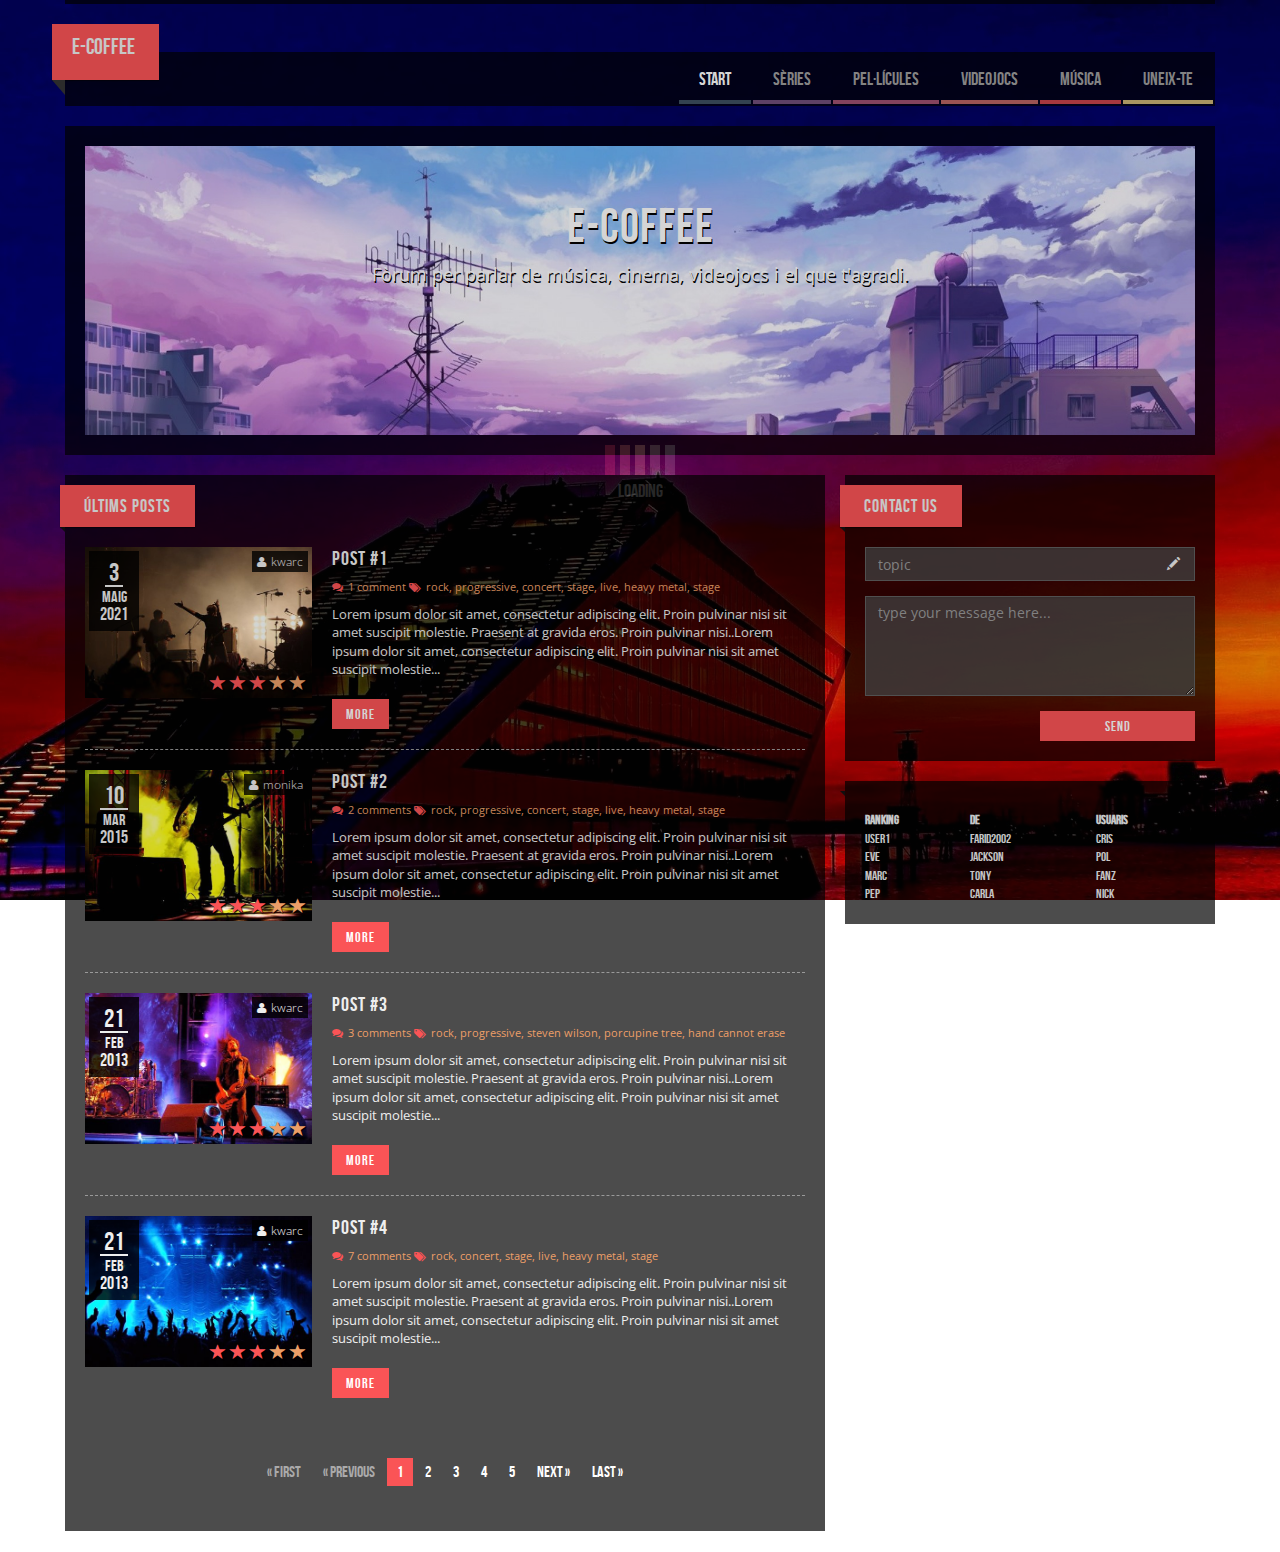
==== commit 98876e44: "first commit" ====
--- a/index.html
+++ b/index.html
@@ -51,44 +51,7 @@
         <div class="header-top">  
                     <div class="header-top-dropdown">
 
-                        <div class="btn-group dropdown">
-                            <button type="button" class="btn dropdown-toggle" data-toggle="dropdown">
-                                <span class="text"><i class="fa fa-user"></i> Login</span>
-                                <span class="equalizer-bar bg-red"></span>
-                            </button>
-                            <ul class="dropdown-menu dropdown-menu-right">
-                                <li>
-                                    <form class="login-form" action="#">
-                                        <div class="form-group has-feedback">
-                                            <input type="text" name="username" class="form-control" placeholder="Username">
-                                            <i class="fa fa-user form-control-feedback"></i>
-                                        </div>
-                                        <div class="form-group has-feedback">
-                                            <input type="password" name="username" class="form-control" placeholder="Password">
-                                            <i class="fa fa-lock form-control-feedback"></i>
-                                        </div>
-                                        <button type="submit" class="btn standard-hover-effect bg-red btn-block">
-                                            <span class="text">Log In <i class="fa fa-arrow-right"></i></span>
-                                        </button>
-                                        <h3 class="text-center">or</h3>
-                                        <button type="submit" class="btn standard-hover-effect bg-red btn-block">
-                                            <span class="text">Sign Up <i class="fa fa-arrow-right"></i></span>
-                                        </button>
-                                        <p class="text-center"><a href="#">Forgot your password?</a></p>
-                                        <h3 class="text-center margin-bottom-20">Sign in with your social account</h3>
-                                        <ul class="list-inline text-center">
-                                            <li>
-                                                <a href="#"><span class="icon-circle"><i class="fa fa-facebook"></i></span></a>
-                                            </li><li>
-                                                <a href="#"><span class="icon-circle"><i class="fa fa-twitter"></i></span></a>
-                                            </li><li>
-                                                <a href="#"><span class="icon-circle"><i class="fa fa-google-plus"></i></span></a>
-                                            </li>
-                                        </ul>
-                                    </form>
-                                </li>
-                            </ul>
-                        </div>
+                        
                     </div>
                     <div class="side-menu-tab">
                         <a class="expand" href="#">
@@ -156,6 +119,12 @@
                             <a href="M&uacute;sica.html">
                                 <span class="text">M&uacute;sica</span>
                                 <span class="equalizer-bar bg-red"></span>
+                            </a>
+                        </li>
+                        <li>
+                            <a href="sign-in-up.html?#">
+                                <span class="text">Uneix-te</span>
+                                <span class="equalizer-bar bg-yellow"></span>
                             </a>
                         </li>
                     </ul>
@@ -181,7 +150,7 @@
             <div class="col-md-8">
                 <div class="standard-box">
                     <h2 class="standard-header">
-                        <span class="text">News</span>
+                        <span class="text">ÚLtims posts</span>
                     </h2>
                     <!-- primer post -->
                     <div class="standard-article-item news">
@@ -410,6 +379,38 @@
                     </form>
                 </div>
             </aside>
+            <aside class="col-sm-12 col-md-4">
+                <div class="standard-box bottom-box">
+                    <h2 class="standard-header"> </h2>
+                        <table style="width:100%">
+                            <tr>
+                              <th>Ranking</th>
+                              <th>De</th>
+                              <th>Usuaris</th>
+                            </tr>
+                            <tr>
+                              <td>user1</td>
+                              <td>farid2002</td>
+                              <td>cris</td>
+                            </tr>
+                            <tr>
+                              <td>Eve</td>
+                              <td>Jackson</td>
+                              <td>pol</td>
+                            </tr>
+                            <tr>
+                                <td>Marc</td>
+                                <td>Tony</td>
+                                <td>Fanz</td>
+                            </tr>
+                            <tr>
+                                <td>Pep</td>
+                                <td>Carla</td>
+                                <td>Nick</td>
+                            </tr>
+                        </table>
+                </div>
+            </aside>
         </div>
        <div class="row">
             <div class="col-sm-6 col-md-4">  
